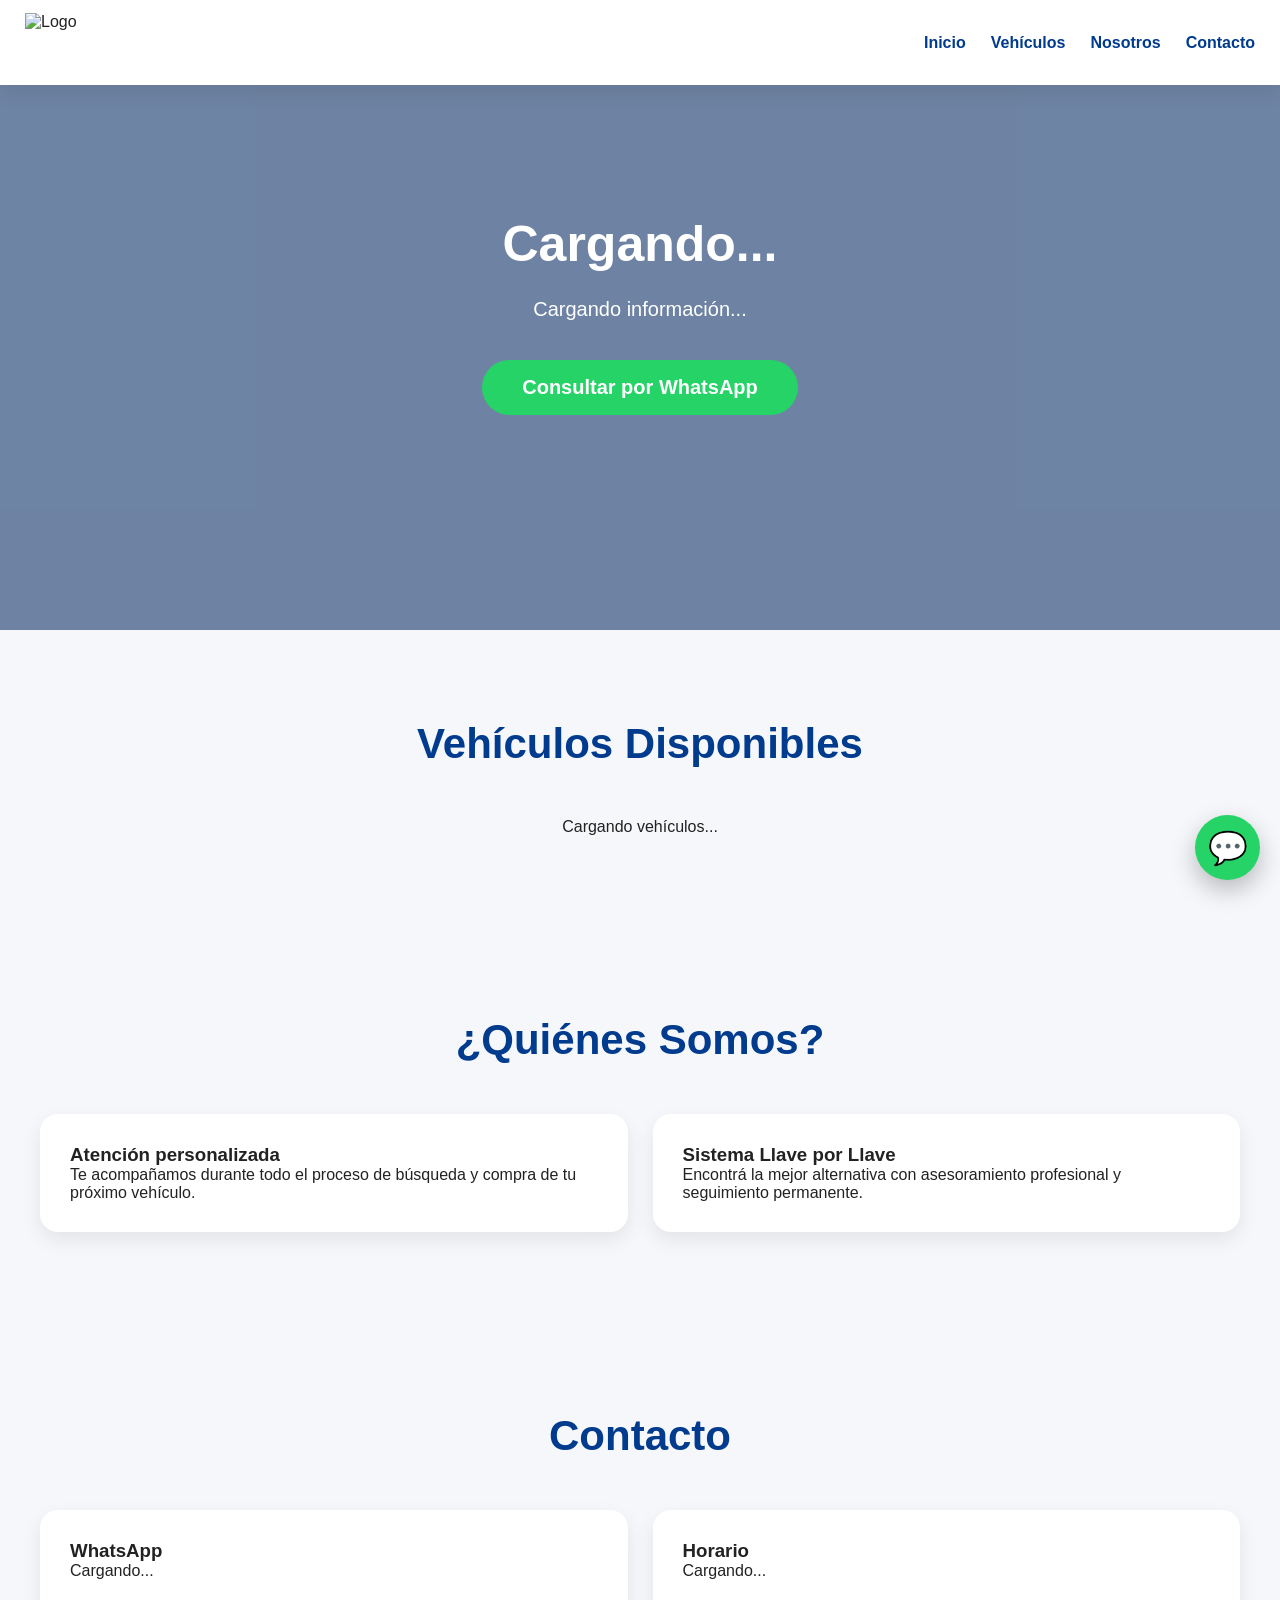
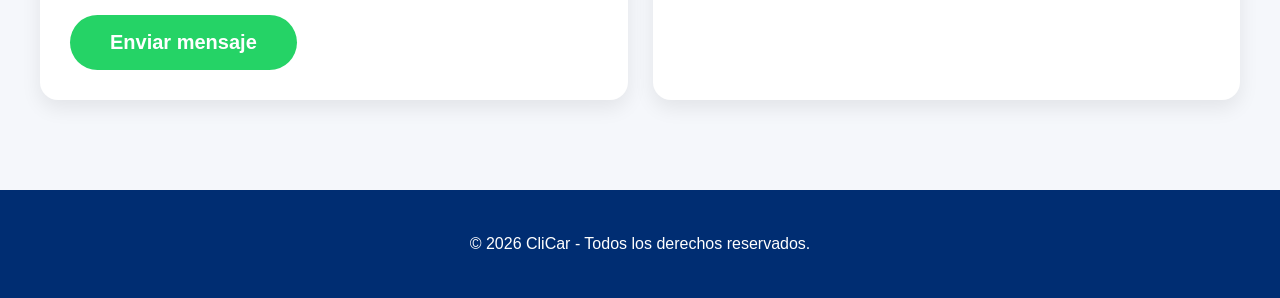
==== index.html @ 80d7828c "Update index.html" ====
<!DOCTYPE html>
<html lang="es">

<head>

<meta charset="UTF-8">
<meta name="viewport" content="width=device-width, initial-scale=1.0">

<title>CliCar | Sistema Llave por Llave</title>

<style>

*{
margin:0;
padding:0;
box-sizing:border-box;
font-family:Arial,sans-serif;
scroll-behavior:smooth;
}

body{
background:#f5f7fb;
color:#222;
}

header{
position:fixed;
top:0;
left:0;
width:100%;
height:85px;
background:#fff;
display:flex;
align-items:center;
justify-content:space-between;
padding:0 25px;
box-shadow:0 8px 20px rgba(0,0,0,.08);
z-index:999;
}

.logo{
height:60px;
}

.menu-btn{
display:none;
font-size:34px;
background:none;
border:none;
cursor:pointer;
}

nav{
display:flex;
gap:25px;
}

nav a{
text-decoration:none;
font-weight:bold;
color:#003b8e;
}

.hero{
position:relative;
height:70vh;
display:flex;
align-items:center;
justify-content:center;
text-align:center;
overflow:hidden;
color:#fff;
}

.banner-slider{
position:absolute;
top:0;
left:0;
width:100%;
height:100%;
z-index:1;
}

.banner-slide{
position:absolute;
width:100%;
height:100%;
background-size:cover;
background-position:center;
opacity:0;
transition:1s;
}

.banner-slide.activo{
opacity:1;
}

.banner-overlay{
position:absolute;
width:100%;
height:100%;
background:rgba(0,37,92,.55);
z-index:2;
}

.hero-content{
position:relative;
z-index:3;
max-width:900px;
padding:20px;
}

.hero h1{
font-size:50px;
margin-bottom:20px;
}

.hero p{
font-size:20px;
line-height:1.6;
}

.btn{
display:inline-block;
margin-top:35px;
padding:16px 40px;
background:#25D366;
color:white;
text-decoration:none;
border-radius:40px;
font-size:20px;
font-weight:bold;
}

section{
padding:90px 25px;
}

.titulo{
text-align:center;
font-size:42px;
color:#003b8e;
margin-bottom:50px;
}

.grid{
display:grid;
grid-template-columns:repeat(auto-fit,minmax(280px,1fr));
gap:25px;
max-width:1200px;
margin:auto;
}

.box{
background:white;
padding:30px;
border-radius:18px;
box-shadow:0 8px 20px rgba(0,0,0,.08);
}

.catalogo{
display:grid;
grid-template-columns:repeat(auto-fit,minmax(320px,1fr));
gap:30px;
max-width:1300px;
margin:auto;
}

.card{
background:white;
border-radius:18px;
overflow:hidden;
box-shadow:0 10px 25px rgba(0,0,0,.1);
transition:.3s;
}

.card:hover{
transform:translateY(-5px);
}

.card img{
width:100%;
height:240px;
object-fit:cover;
}

.info{
padding:20px;
}

.precio{
font-size:30px;
font-weight:bold;
color:#d40000;
margin:12px 0;
}

footer{
background:#002d72;
color:white;
padding:45px;
text-align:center;
}

.whatsapp{
position:fixed;
right:20px;
bottom:20px;
width:65px;
height:65px;
background:#25D366;
border-radius:50%;
display:flex;
justify-content:center;
align-items:center;
font-size:32px;
text-decoration:none;
color:white;
box-shadow:0 10px 25px rgba(0,0,0,.25);
}

@media(max-width:900px){

.menu-btn{
display:block;
}

nav{
display:none;
position:absolute;
top:85px;
left:0;
width:100%;
background:white;
flex-direction:column;
padding:20px;
}

nav.activo{
display:flex;
}

.hero h1{
font-size:36px;
}

.hero p{
font-size:18px;
}

}

</style>

</head>
<body>

<header>

<img id="logoWeb" class="logo" src="" alt="Logo">

<button class="menu-btn" onclick="toggleMenu()">☰</button>

<nav id="menu">

<a href="#inicio" onclick="toggleMenu()">Inicio</a>
<a href="#vehiculos" onclick="toggleMenu()">Vehículos</a>
<a href="#nosotros" onclick="toggleMenu()">Nosotros</a>
<a href="#contacto" onclick="toggleMenu()">Contacto</a>

</nav>

</header>

<section class="hero" id="inicio">

<div id="bannerSlider" class="banner-slider"></div>

<div class="banner-overlay"></div>

<div class="hero-content">

<h1 id="tituloHero">Cargando...</h1>

<p id="subtituloHero">
Cargando información...
</p>

<a
id="botonWhatsapp"
class="btn"
href="#"
target="_blank">

Consultar por WhatsApp

</a>

</div>

</section>

<section id="vehiculos">

<h2 class="titulo">Vehículos Disponibles</h2>

<div id="listaAutos" class="catalogo">

<p style="grid-column:1/-1;text-align:center;">
Cargando vehículos...
</p>

</div>

</section>

<section id="nosotros">
<h2 class="titulo" id="quienesTituloWeb">¿Quiénes Somos?</h2>

<div class="grid">

<div class="box">

<h3 id="tarjeta1TituloWeb">Atención personalizada</h3>

<p id="tarjeta1TextoWeb">
Te acompañamos durante todo el proceso de búsqueda y compra de tu próximo vehículo.
</p>

</div>

<div class="box">

<h3 id="tarjeta2TituloWeb">Sistema Llave por Llave</h3>

<p id="tarjeta2TextoWeb">
Encontrá la mejor alternativa con asesoramiento profesional y seguimiento permanente.
</p>

</div>

</div>

</section>

<section id="contacto">

<h2 class="titulo" id="contactoTituloWeb">Contacto</h2>

<div class="grid">

<div class="box">

<h3>WhatsApp</h3>

<p id="telefonoWeb">
Cargando...
</p>

<a
id="botonWhatsapp2"
class="btn"
href="#"
target="_blank">

Enviar mensaje

</a>

</div>

<div class="box">

<h3>Horario</h3>

<p id="horarioWeb">
Cargando...
</p>

</div>

</div>

</section>

<footer>

© 2026 CliCar - Todos los derechos reservados.

</footer>

<a
id="whatsappFlotante"
class="whatsapp"
href="#"
target="_blank">

💬

</a>
<script type="module">

import { app } from "./firebase.js";

import {
getFirestore,
collection,
getDocs,
query,
orderBy,
doc,
getDoc
} from "https://www.gstatic.com/firebasejs/10.12.2/firebase-firestore.js";

const db = getFirestore(app);

async function cargarConfiguracion() {

    try {

        const documento = await getDoc(
            doc(db, "configuracion", "principal")
        );

        if (!documento.exists()) return;

        const datos = documento.data();

        if (datos.logo) {
            document.getElementById("logoWeb").src = datos.logo;
        }

        if (datos.banners && datos.banners.length) {

    const slider = document.getElementById("bannerSlider");

    slider.innerHTML = "";

    datos.banners.forEach((url, i) => {

        slider.innerHTML += `
        <div class="banner-slide ${i === 0 ? "activo" : ""}"
        style="background-image:
        linear-gradient(rgba(0,37,92,.55),rgba(0,37,92,.55)),
        url('${url}')">
        </div>`;

    });

    const slides = document.querySelectorAll(".banner-slide");

    let actual = 0;

    setInterval(() => {

        slides[actual].classList.remove("activo");

        actual = (actual + 1) % slides.length;

        slides[actual].classList.add("activo");

    }, 4000);

        }

        if (datos.titulo) {
            document.getElementById("tituloHero").textContent = datos.titulo;
        }

        if (datos.subtitulo) {
            document.getElementById("subtituloHero").textContent = datos.subtitulo;
        }

        if (datos.whatsapp) {

            document.getElementById("telefonoWeb").textContent = datos.whatsapp;

            const numero = datos.whatsapp.replace(/\D/g,"");

            document.getElementById("botonWhatsapp").href =
            `https://wa.me/${numero}`;

            document.getElementById("botonWhatsapp2").href =
            `https://wa.me/${numero}`;

            document.getElementById("whatsappFlotante").href =
            `https://wa.me/${numero}`;

        }

        if (datos.horario) {
            document.getElementById("horarioWeb").textContent = datos.horario; 
        }
            if (datos.quienesTitulo) {
    document.getElementById("quienesTituloWeb").textContent = datos.quienesTitulo;
}

if (datos.tarjeta1Titulo) {
    document.getElementById("tarjeta1TituloWeb").textContent = datos.tarjeta1Titulo;
}

if (datos.tarjeta1Texto) {
    document.getElementById("tarjeta1TextoWeb").textContent = datos.tarjeta1Texto;
}

if (datos.tarjeta2Titulo) {
    document.getElementById("tarjeta2TituloWeb").textContent = datos.tarjeta2Titulo;
}

if (datos.tarjeta2Texto) {
    document.getElementById("tarjeta2TextoWeb").textContent = datos.tarjeta2Texto;
}

if (datos.contactoTitulo) {
    document.getElementById("contactoTituloWeb").textContent = datos.contactoTitulo;
    }
        }

    } catch(error){

        console.error(error);

    }

}
  async function cargarVehiculos() {

    try {

        const contenedor = document.getElementById("listaAutos");

        contenedor.innerHTML = "";

        const consulta = query(
            collection(db, "vehiculos"),
            orderBy("fecha", "desc")
        );

        const snapshot = await getDocs(consulta);

        if (snapshot.empty) {

            contenedor.innerHTML = `
            <p style="grid-column:1/-1;text-align:center;">
            No hay vehículos publicados.
            </p>`;

            return;
        }

        snapshot.forEach((docu) => {

            const auto = docu.data();

            contenedor.innerHTML += `
            <div class="card">

                <img src="${auto.imagen}" alt="${auto.modelo}">

                <div class="info">

                    <h2>${auto.modelo}</h2>

                    <div class="precio">
                    ${auto.precio}
                    </div>

                    <p>${auto.descripcion || ""}</p>

                </div>

            </div>`;
        });

    } catch (error) {

        console.error(error);

    }

}
    window.toggleMenu = function () {

    document
        .getElementById("menu")
        .classList
        .toggle("activo");

};
    


await cargarConfiguracion();

await cargarVehiculos();

</script>

</body>
</html>
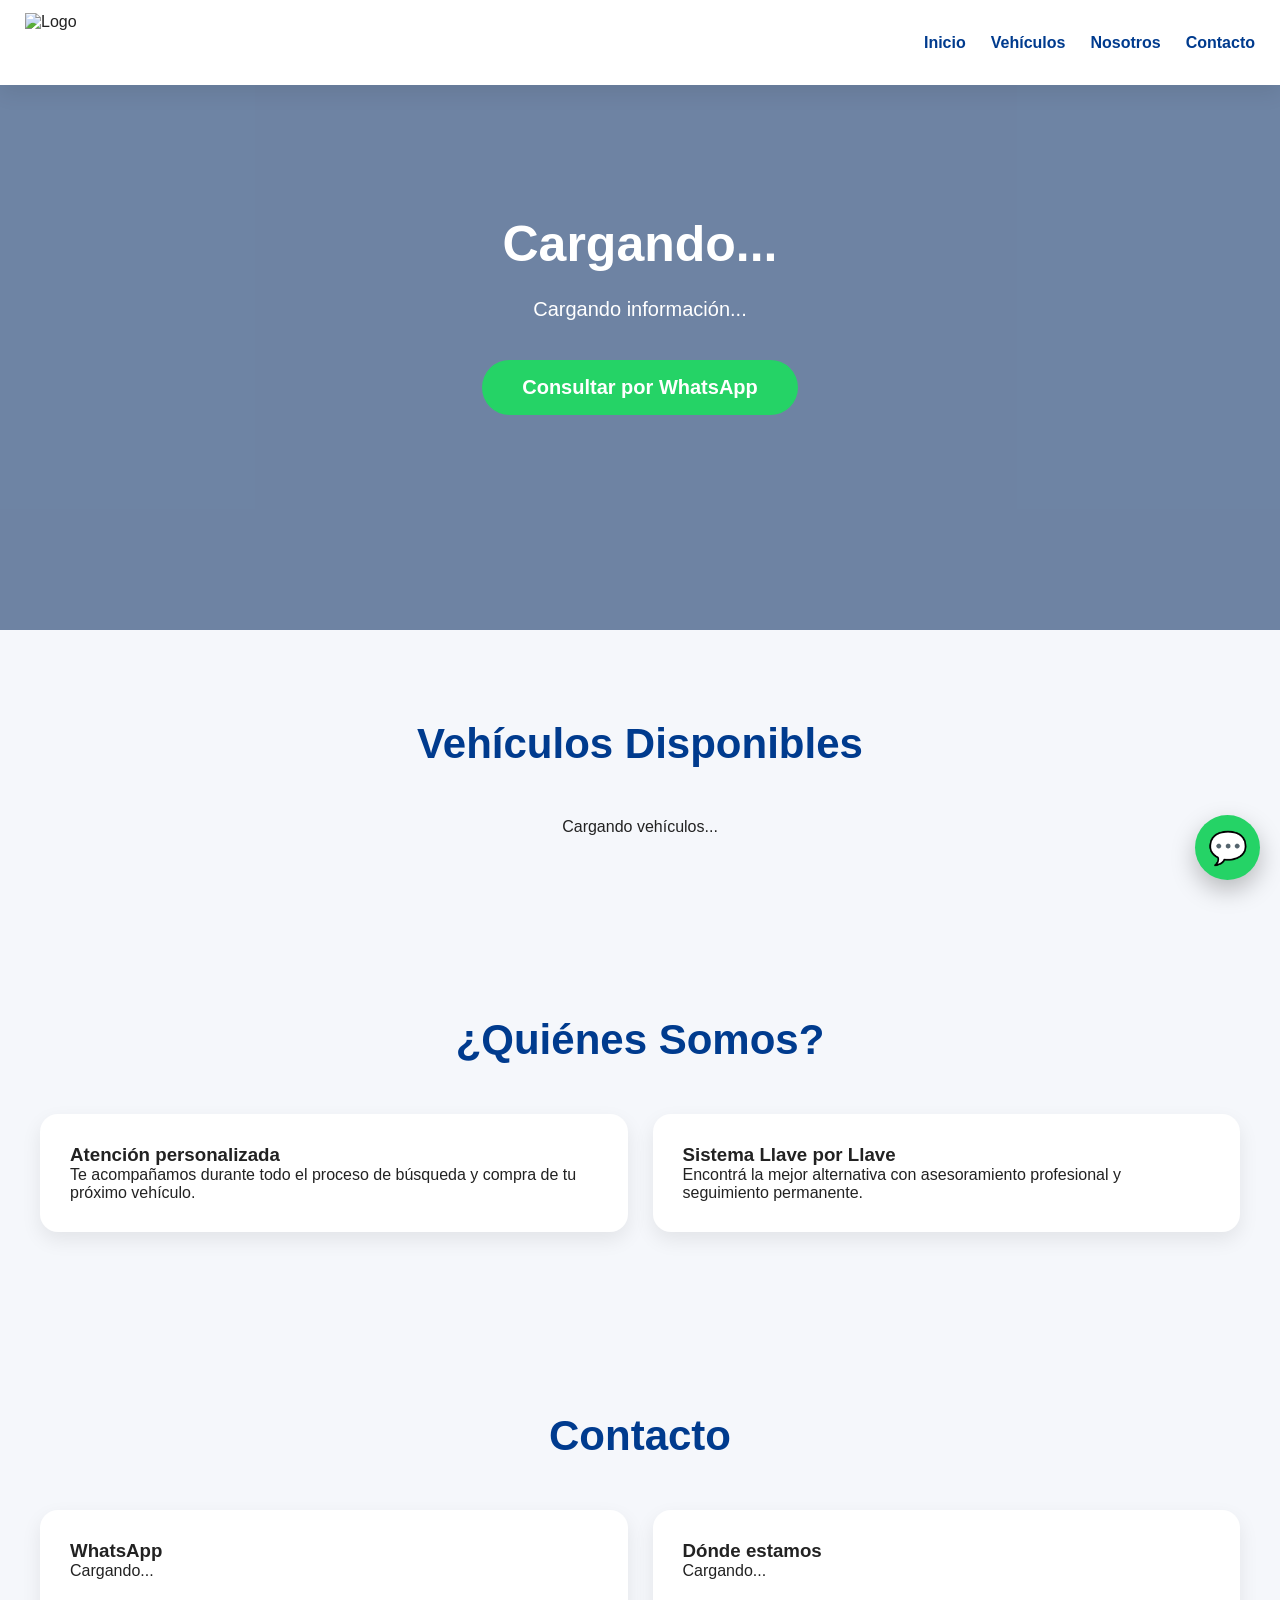
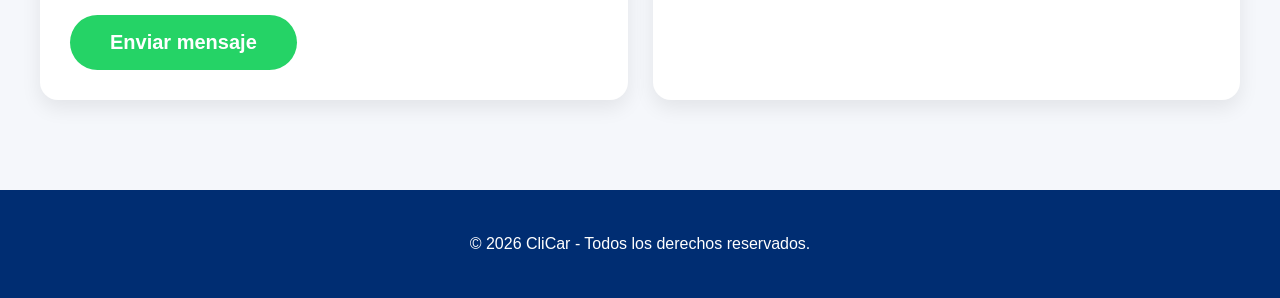
==== commit 2e9f8c7b: "Update index.html" ====
--- a/index.html
+++ b/index.html
@@ -371,7 +371,7 @@
 
 <div class="box">
 
-<h3>Horario</h3>
+<h3>Dónde estamos</h3>
 
 <p id="horarioWeb">
 Cargando...
@@ -514,13 +514,13 @@
 if (datos.contactoTitulo) {
     document.getElementById("contactoTituloWeb").textContent = datos.contactoTitulo;
     }
-        }
+        
 
     } catch(error){
 
         console.error(error);
 
-    }
+    }    
 
 }
   async function cargarVehiculos() {
@@ -588,12 +588,76 @@
 
 };
     
-
+async function cargarEntregas() {
+
+    let seccion = document.getElementById("entregas");
+
+    if (!seccion) {
+
+        seccion = document.createElement("section");
+        seccion.id = "entregas";
+
+        seccion.innerHTML = `
+        <h2 class="titulo">Entregas Realizadas</h2>
+        <div id="listaEntregas" class="catalogo"></div>`;
+
+        document.querySelector("footer").before(seccion);
+
+    }
+
+    const contenedor = document.getElementById("listaEntregas");
+
+    const consulta = query(
+        collection(db, "entregas"),
+        orderBy("creado", "desc")
+    );
+
+    const snapshot = await getDocs(consulta);
+
+    contenedor.innerHTML = "";
+
+    snapshot.forEach((docu) => {
+
+        const entrega = docu.data();
+
+        contenedor.innerHTML += `
+        <div class="card">
+
+            <img src="${entrega.imagenes[0]}" alt="Entrega">
+
+            <div class="info">
+
+                <h2>${entrega.marca} ${entrega.modelo}</h2>
+
+                <p><b>Cliente:</b> ${entrega.cliente}</p>
+
+                <p>${entrega.mensaje}</p>
+
+${
+  entrega.video
+    ? `
+<a
+href="${entrega.video}"
+target="_blank"
+class="btn"
+style="margin-top:15px;display:inline-block;">
+▶ Ver video
+</a>
+`
+    : ""
+}
+
+            </div>
+
+        </div>`;
+
+    });
+
+    }
 
 await cargarConfiguracion();
-
 await cargarVehiculos();
-
+await cargarEntregas();
 </script>
 
 </body>
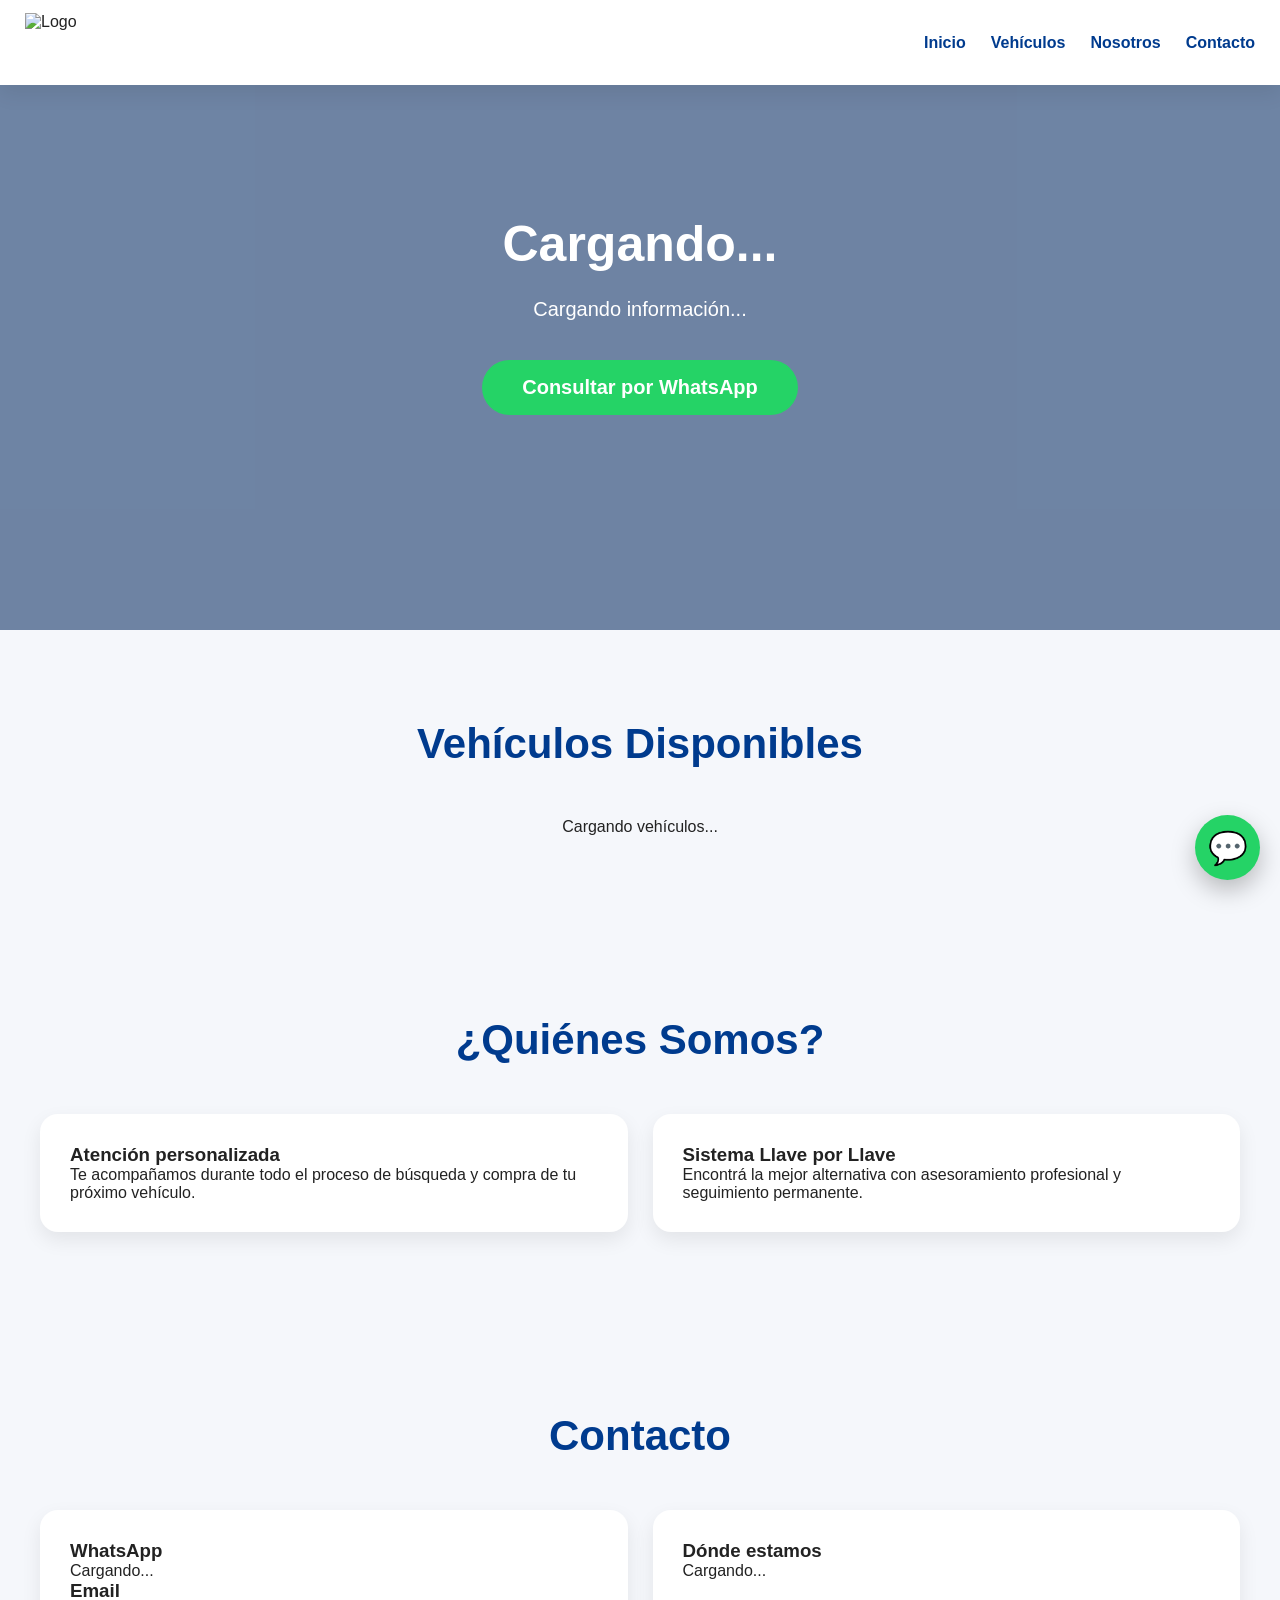
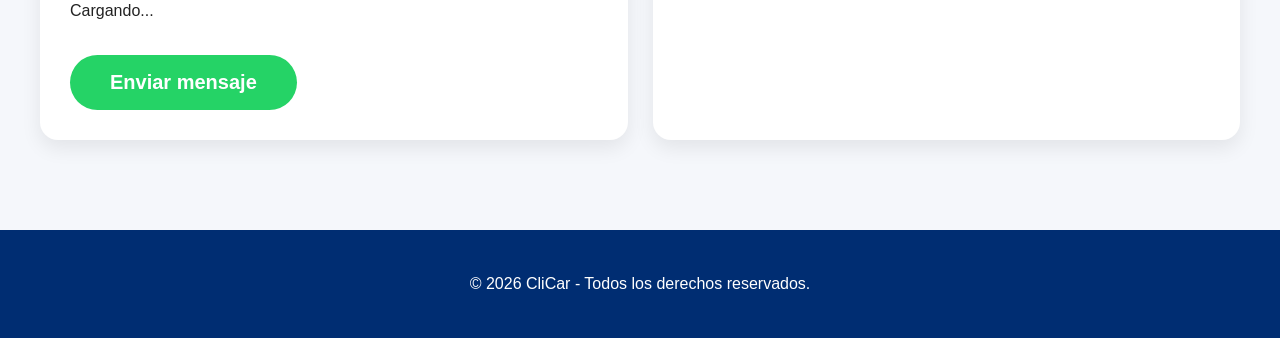
==== commit 7a0e9c06: "Update index.html" ====
--- a/index.html
+++ b/index.html
@@ -356,7 +356,11 @@
 <p id="telefonoWeb">
 Cargando...
 </p>
-
+<h3>Email</h3>
+
+<p id="emailWebMostrar">
+Cargando...
+</p>
 <a
 id="botonWhatsapp2"
 class="btn"
@@ -487,7 +491,9 @@
             `https://wa.me/${numero}`;
 
         }
-
+if (datos.email) {
+  document.getElementById("emailWebMostrar").textContent = datos.email;
+    }
         if (datos.horario) {
             document.getElementById("horarioWeb").textContent = datos.horario; 
         }
